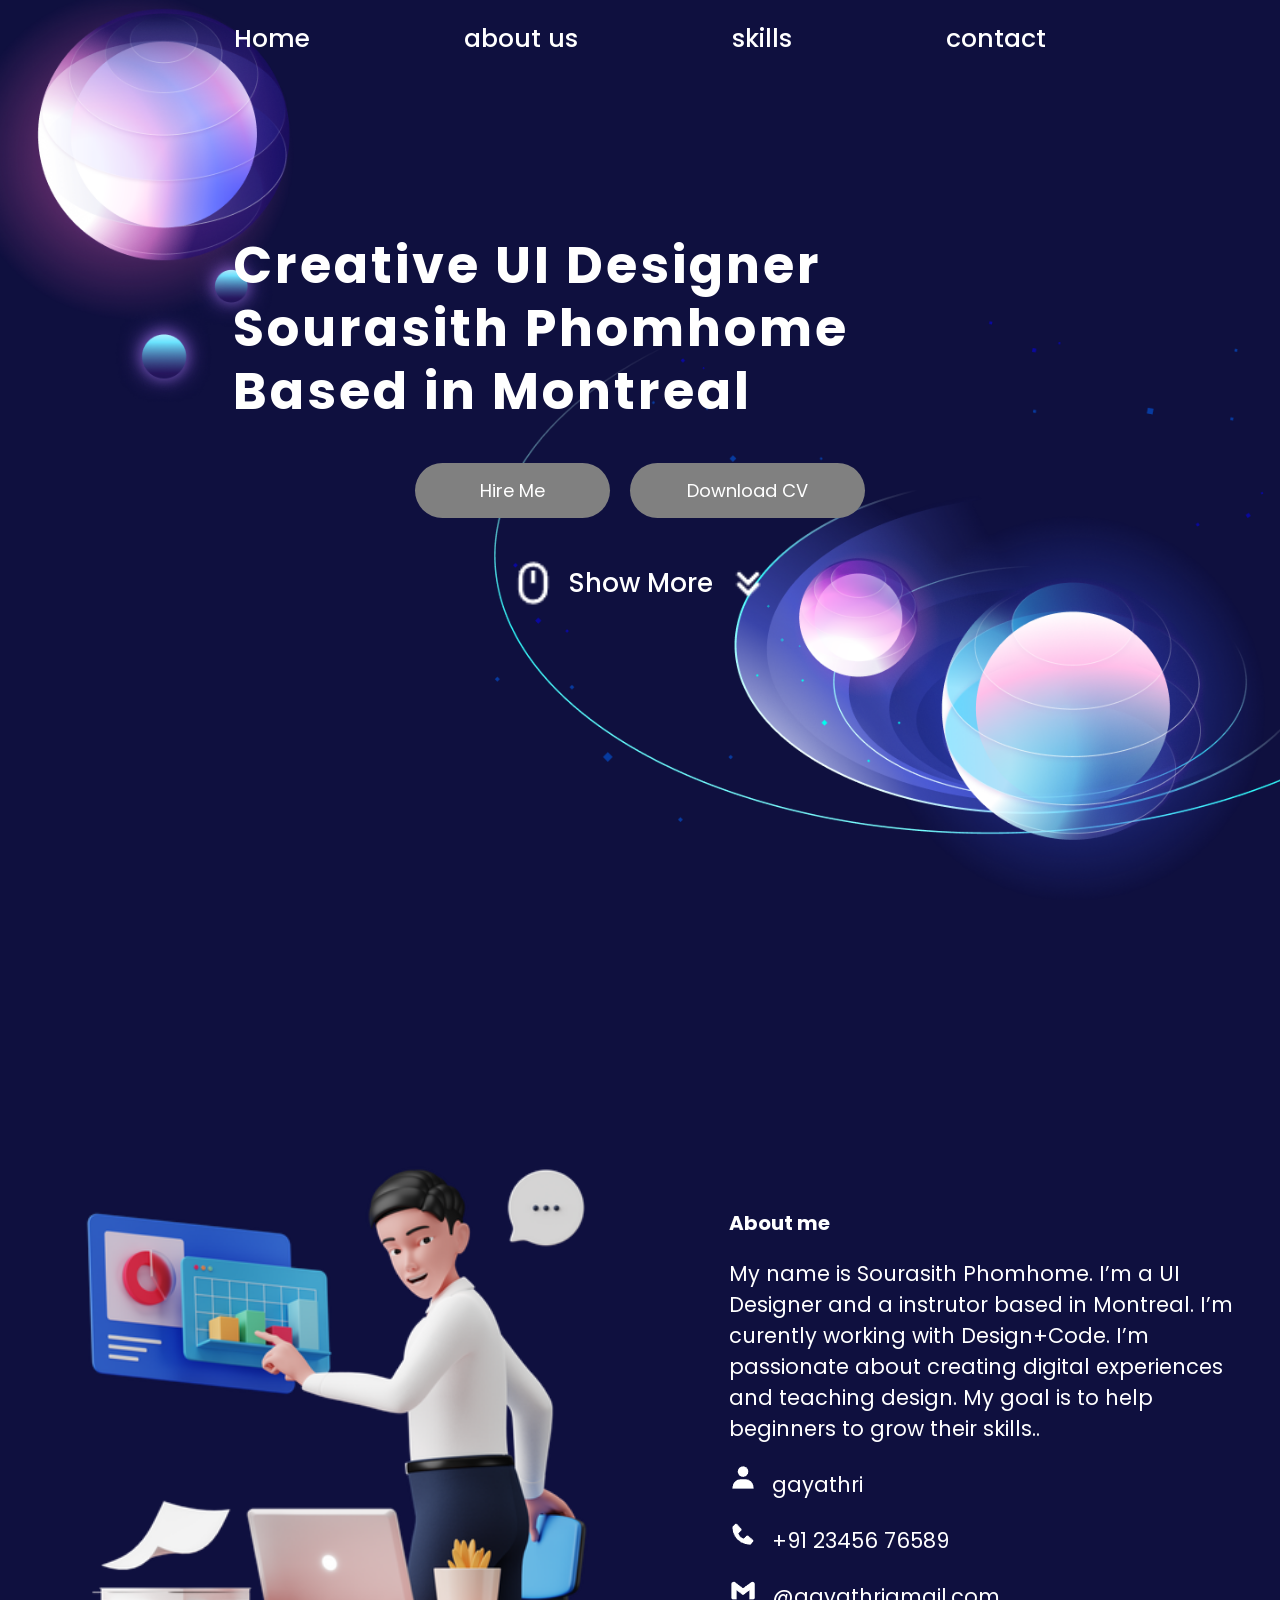
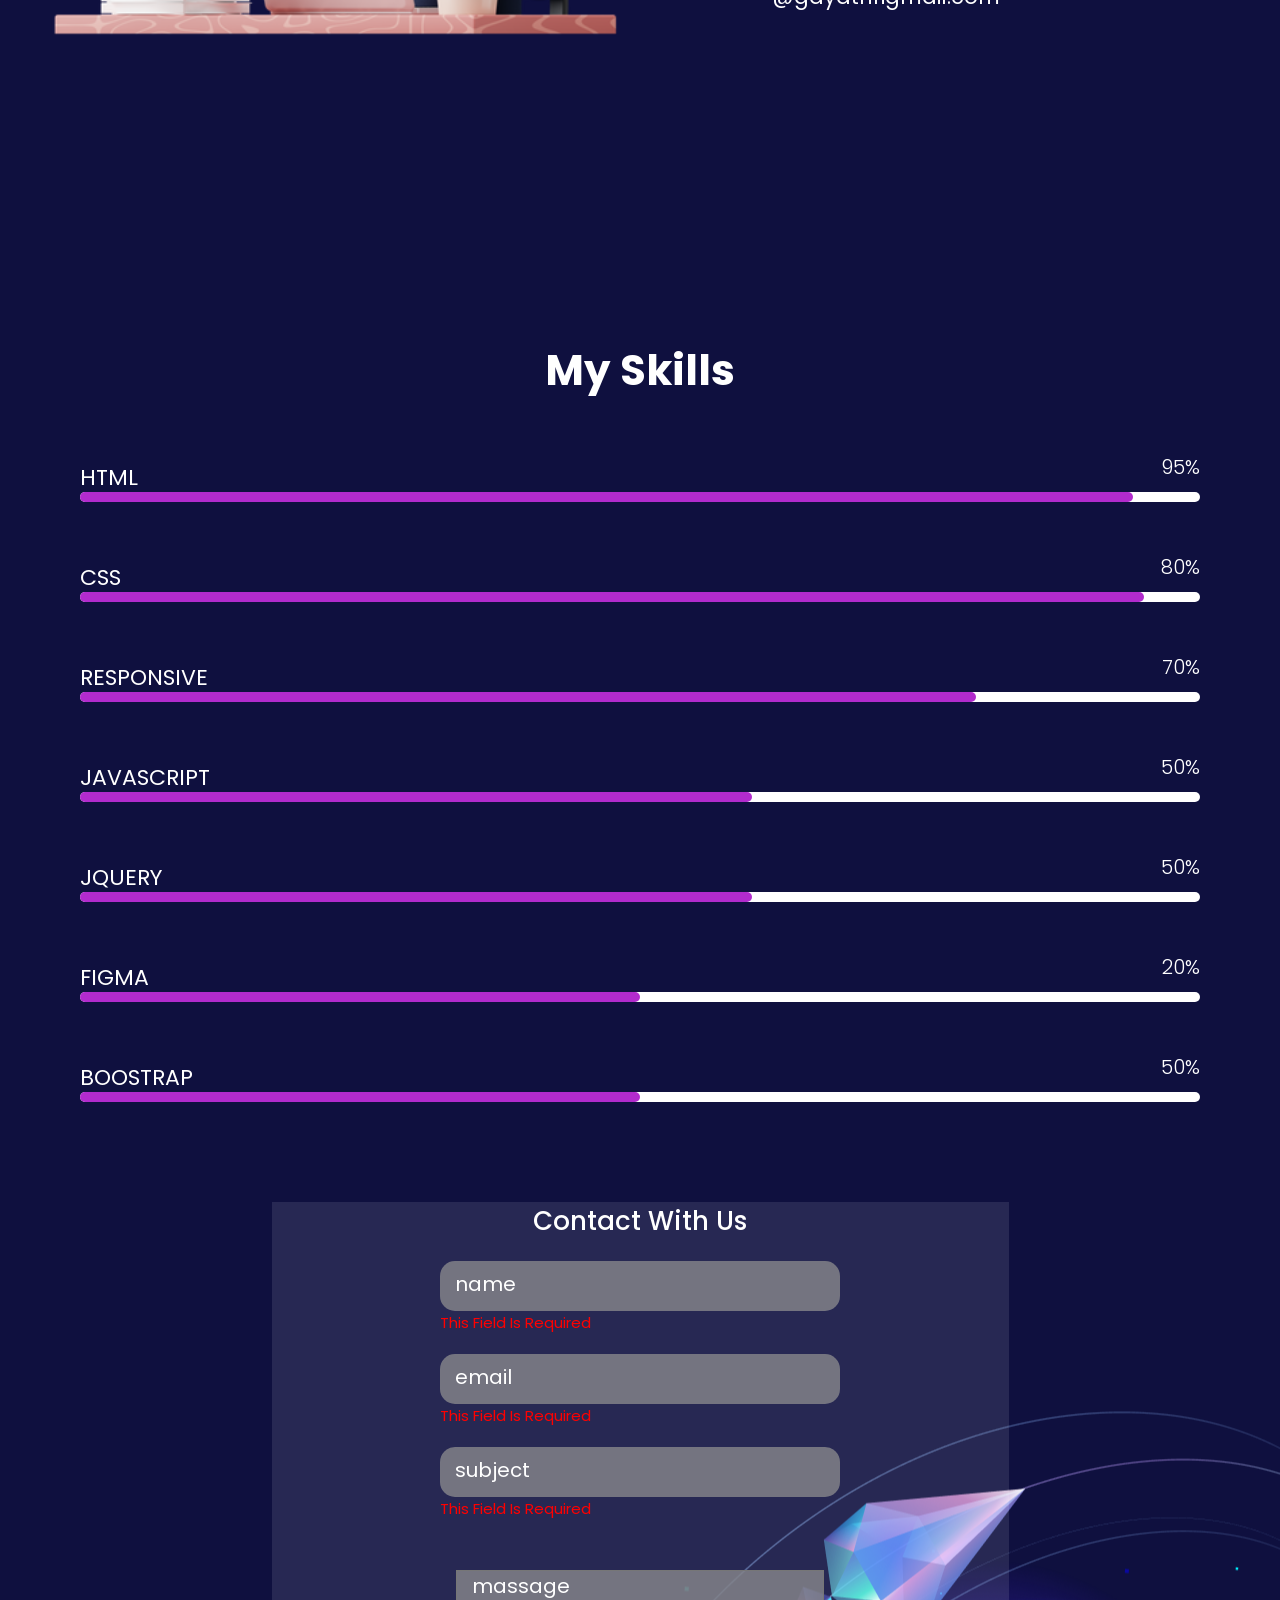
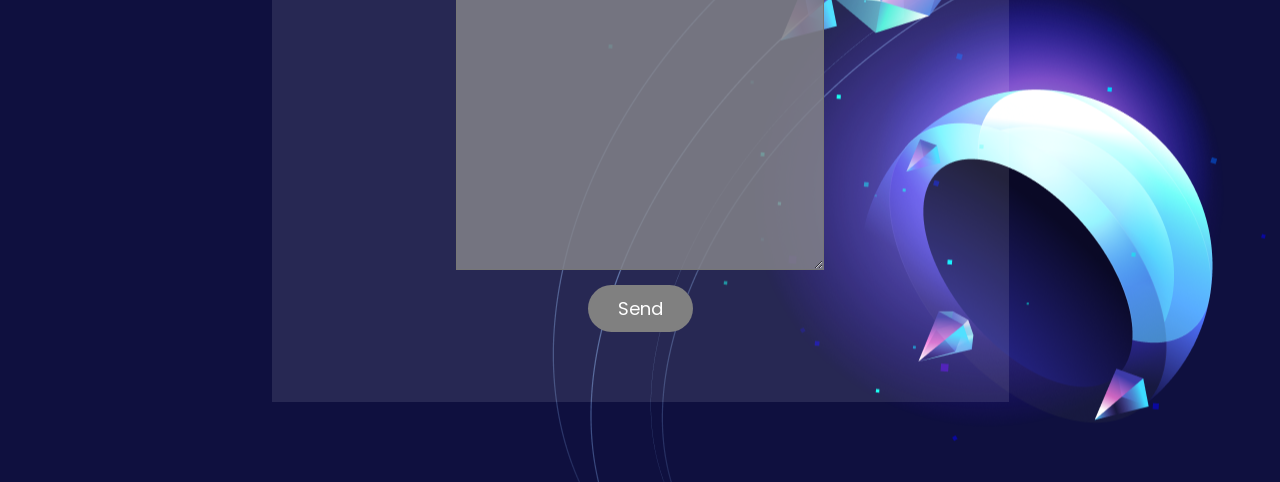
==== index.html @ 8f8fa0a3 "Add files via upload" ====
<!DOCTYPE html>
<html lang="en">

<head>
    <meta charset="UTF-8">
    <meta http-equiv="X-UA-Compatible" content="IE=edge">
    <meta name="viewport" content="width=device-width, initial-scale=1.0">
    <title>portfolio</title>
    <link rel="stylesheet" href="style.css">
    <link rel="stylesheet" href="responsive.css">
</head>

<body>
    <section class="header">
        <div class="home">
            <div class="logo"></div>
            <div class="nav-menu active">
                <div class="close">
                    <img src="image/x-regular-24.png" alt="">
                </div>
                <ul>
                    <li><a href="#home">Home</a></li>
                    <li><a href="aboutus.html">about us</a></li>
                    <li><a href="#skills">skills</a></li>
                    <li><a href="#contact">contact</a></li>
                </ul>
            </div>
            <div class="menu">
                <img src="image/menu-reg.png" alt="">
            </div>
        </div>
        <div class="home-heading">
            <h2>Creative UI Designer
                Sourasith Phomhome
                Based in Montreal</h2>
        </div>
        <div class="button">
            <button class="btn-1">hire me</button>
            <button>download CV</button>
        </div>
        <div class="show-more">
            <img src="image/mouse.png" alt="">
            <p>show more</p>
            <img src="image/arrow.png" alt="">
        </div>
    </section>
    <section class="about-us" id="aboutus">
        <div class="abt-sec">
            <div class="abt-img">
                <img src="image/businesssec img.png" alt="">
            </div>
            <div class="abt-text">
                <h6>About me</h6>
                <p>My name is Sourasith Phomhome. I’m a UI Designer and a instrutor based in Montreal. I’m curently
                    working with Design+Code. I’m passionate about creating digital experiences and teaching design. My
                    goal is to help beginners to grow their skills..
                </p>
                <div class="user-detail">
                    <div class="user">
                        <!-- <img src="image/user.png" alt=""> -->
                        <p>gayathri</p>
                    </div>
                    <div class="phone">
                        <!-- <img src="image/phone.png" alt=""> -->
                        <p>+91 23456 76589</p>
                    </div>
                    <div class="gmail">
                        <!-- <img src="image/gmail.png" alt=""> -->
                        <p>@gayathrigmail.com</p>
                    </div>
                </div>
            </div>
        </div>

    </section>
    <section class="skill" id="skills">
        <div class="heading">
            <h3>my skills</h3>
        </div>
        <div class="skill-full-detail">
            <!-- <div class="skills-detail">
                <div class="skill-logo">
                        <img src="image/skill-logo.png" alt="">
                        <div class="logos">
                            <img src="image/html-logo.png" alt="">
                            <img src="image/css-logo.png" alt="">
                            <img src="image/figma-logo.png" alt="">
                     
                        </div> 
                    </div>
            </div> -->
            <div class="total-skill">
                <div class="about-skill">
                    <h4>html</h4>
                    <span>95%</span>
                    <div class="line-bar"></div>
                    <div class="percentage-bar html-bar"></div>
                </div>
                <div class="about-skill">
                    <h4>css</h4>
                    <span>80%</span>
                    <div class="line-bar"></div>
                    <div class="percentage-bar css-bar"></div>
                </div>
                <div class="about-skill">
                    <h4>responsive</h4>
                    <span>70%</span>
                    <div class="line-bar"></div>
                    <div class="percentage-bar responsive-bar"></div>
                </div>
                <div class="about-skill">
                    <h4>javascript</h4>
                    <span>50%</span>
                    <div class="line-bar"></div>
                    <div class="percentage-bar javascript-bar"></div>
                </div>
                <div class="about-skill">
                    <h4>jQuery</h4>
                    <span>50%</span>
                    <div class="line-bar"></div>
                    <div class="percentage-bar jquery-bar"></div>
                </div>
                <div class="about-skill">
                    <h4>figma</h4>
                    <span>20%</span>
                    <div class="line-bar"></div>
                    <div class="percentage-bar figma-bar"></div>
                </div>
                <div class="about-skill">
                    <h4>boostrap</h4>
                    <span>50%</span>
                    <div class="line-bar"></div>
                    <div class="percentage-bar boostrap-bar"></div>
                </div>
            </div>
        </div>
        
    </section>
    <section class="contact-sec" id="contact">
        <div class="contact-detail">
            <p>contact with us</p>
            <div class="msg-detail">
                <div class="detail">
                    <input type="text" name="" id="first-name" placeholder="name">
                    <p id="first">this field is required</p>
                </div>
                <div class="detail">
                    <input type="email" name="" id="email" placeholder="email">
                    <p id="Email-add">this field is required</p>
                </div>
                <div class="detail">
                    <input type="text" name="" id="sub" placeholder="subject">
                    <p id="subject">this field is required</p>
                </div>
            </div>

            <div class="text-area">
                <textarea name="" id="" cols="30" rows="10" placeholder="massage"></textarea>
            </div>
            <div class="contact-btn">
                <button type="submit">send</button>
            </div>
        </div>

    </section>

    <script src="js/jquary.js"></script>
    <script src="js/main.js"> </script>

</body>

</html>
---- style.css ----
@font-face {
    font-family:"Poppins-Medium" ;
    src: url("font/Poppins/Poppins-Medium.ttf");
}
@font-face {
    font-family:"Poppins-Bold";
    src: url("font/Poppins/Poppins-Bold.ttf");
}
@font-face {
    font-family: "Poppins-Regular";
    src: url("font/Poppins/Poppins-Regular.ttf");
}
@font-face {
    font-family: "Poppins-Light";
    src: url("font/Poppins/Poppins-Light.ttf");
}
*{
    margin: 0;
    padding: 0;
    box-sizing: border-box;
}
body{
   background-color: #0F103F;
}
section{
    padding: 20px 100px;
}
.header{
    width: 100%;
    min-height: 100vh;
    background-image: url("image/Group\ 3437.png");
    background-repeat: no-repeat;
    background-position: center;
    background-size: cover;
}
.nav-menu ul{
    display: flex;
    align-items: center;
    justify-content: space-evenly;
}
.nav-menu ul li{
    display: inline-block;
}
.nav-menu ul li a{
    font-family:"Poppins-Medium" ;
    font-weight: 500;
    font-size: 25px;
    color: #ffffff;
    text-decoration: none;
}
.nav-menu ul li a:hover{
    color: #B22BCD;
}
.home-heading{
    margin:25rem 0px 0px 290px;
}
.home-heading h2{
    font-family:"Poppins-Bold";
    font-weight: 700;
    font-size: 65px;
    line-height: 80px;
    letter-spacing: 3px;
    color: #ffffff;
    width: 780px;  
    text-align: left;
}
.button{
    display: flex;
    justify-content: center;
    align-items: center;
}
.button .btn-1{
    padding:14px 65px;
}
.button button{
    font-family: "Poppins-Regular";
    font-weight: 400;
    font-size:18px;
    color: #ffffff;
    text-transform: capitalize;
    padding: 14px 57px;
    margin: 40px 10px;
    border-radius:30px ;
    border: none;
    background-color: grey;
}
.button button:hover{
    background:linear-gradient(to right, #C961DE, #2954A3);
}
.show-more{
    display: flex;
    align-items: center;
    justify-content: center;
    gap: 10px;
}
.show-more p{
    font-family:"Poppins-Medium" ;
    font-weight: 500;
    font-size: 26px;
    color: #ffffff;
    text-transform: capitalize;
}
.show-more img{
    width: 60px;
}
.about-us{
    padding: 60px 100px;
}
.abt-sec{
    display: flex;
    align-items: center;
    justify-content: center;
    gap:90px;
}
.abt-img img{
    width: 80%;
    height: 895px;
    object-fit: contain;
}
.abt-text h6{
    font-family:"Poppins-Bold";
    font-weight: 700;
    font-size: 20px;
    color: #ffffff;
}
.abt-text p{
    font-family: "Poppins-Regular";
    font-weight: 400;
    font-size:26px;
    color: #ffffff; 
    width: 631px;
    padding-top: 20px;
}
.detail{
    padding-top: 20px;
}
.user-detail p{
    font-family: "Poppins-Regular";
    font-weight: 400;
    font-size:26px;
    color: #ffffff; 
}
.detail img{
    width: 40px;
    display: inline-block;
   
}
.user p::before{
    content: url("image/user.png");
    display: inline-block;
    margin-right: 15px;
}
.phone p::before{
    content: url("image/phone.png");
    display: inline-block;
    margin-right: 15px;
}
.gmail p::before{
    content: url("image/gmail.png");
    display: inline-block;
    margin-right: 15px;
}
.skill{
    width: 100%;
    padding: 20px 100px 80px;
}
.skills-detail{
    padding: 0 100px;
}
.skills-detail h4, span{
    font-family:"Poppins-Light";
    font-weight: 300;
    font-size:26px;
    color: #ffffff; 
    text-transform:uppercase;
    margin-bottom: 20px;
}
.about-skill{
   display: flex;
   align-items: center;
   justify-content: space-between;
   margin-top: 50px;
   position: relative;
}
.line-bar{
   position:absolute;
   left: 0;
   bottom: 0;
   width: 100%;
   height: 10px;
   background-color: #ffffff;
   border-radius: 10px;
}
.percentage-bar{
    position:absolute;
    left: 0;
    bottom: 0;
    background-color: #B22BCD;
    border-radius: 10px;
    width: 100%;
    height: 10px;
}
.html-bar{
    width: 94%;
}
.css-bar{
    width: 95%;
}
.jquery-bar{
    width: 60%;
}
.responsive-bar{
    width: 80%;
}
.javascript-bar{
    width: 60%;
}
.figma-bar{
    width: 50%;
}
.boostrap-bar{
    width: 50%;
}
.heading h3{
    font-family:"Poppins-Bold";
    font-weight: 700;
    font-size: 42px;
    color: #ffffff;
    text-transform: capitalize;
    text-align: center;
}
.contact-sec{
    width: 100%;
    min-height: 100vh;
    padding: 20px 100px;
    background-image: url("image/bottom.png");
    background-repeat: no-repeat;
    background-position: right;
}
.contact-detail{
    margin: auto;
    width: 900px;
    height: 800px;
    background:rgba(255,255,255,0.1);
    /* backdrop-filter: blur(10px); */
    /* box-shadow: ; */
}

.contact-detail p{
    display: flex;
    align-items: center;
    justify-content: center;
    text-align: center;
    /* padding: 50px 0px 50px 0px; */
    font-family:"Poppins-Medium" ;
    font-weight: 500;
    font-size: 26px;
    color: #ffffff;
    text-transform: capitalize;
}
.detail p{
    display: flex;
    justify-content: flex-start;
    font-family:"Poppins-Medium" ;
    font-weight: 500;
    font-size: 21px;
    color:red;
    text-align: left;
}
.msg-detail{
    display: grid;
    align-items: center;
    justify-content: center;
    /* gap: 40px; */
}
.msg-detail input{
    
    width: 400px;
    height: 50px;
    border-radius: 15px;
    outline: none;
    border: none;
    background-color: rgba(132, 132, 137, 0.841);
    
}
.contact-detail input::placeholder{
    padding-left: 15px;
    font-family: "Poppins-Regular";
    font-weight: 400;
    font-size:20px;
    color: #ffffff;
}
.text-area{
    display: flex;
    align-items: center;
    justify-content: center;
    margin-top: 50px;
    
    /* padding: 20px 100px; */
}
.text-area textarea{
    width: 50%;
    height: 300px;
    outline: none;
    background-color: rgba(132, 132, 137, 0.841);
    color: #ffffff;
}
.text-area textarea::placeholder{
    padding-left: 15px;
    font-family: "Poppins-Regular";
    font-weight: 400;
    font-size:20px;
    color: #ffffff;
}
.contact-btn{
    display: flex;
    align-items: center;
    justify-content: center;
    margin-top: 15px;
}
.contact-btn button{
    font-family: "Poppins-Regular";
    font-weight: 400;
    font-size:18px;
    color: #ffffff;
    text-transform: capitalize;
    padding: 10px 30px;
    border-radius:30px ;
    border: none;
    background-color: grey;
}
.contact-btn button:hover{
    background:linear-gradient(to right, #C961DE, #2954A3);
}
.msg-detail p{
    font-size: 15px;
    font-family: "Poppins-Regular";
    font-weight: 400;
    margin: 0px;
}
.close,.menu{
    display: none;
}
/* .skill-logo{
    position: relative;
   left: 300px;
}
.skill-logo img{
   width: 300px;
   height: 200px;
   background-color: #2954A3;
   
}
.logos img{
    width: 300px;
    height: 200px;
    background-color: #2954A3;
    position: absolute;
 } */
.about-skill h4{
    font-family: "Poppins-Regular";
    font-weight: 400;
    font-size: 22px;
    color: #ffffff;
    text-transform: uppercase;
}
---- responsive.css ----
@media screen and (max-width:1440px) {
    section {
        padding: 20px 80px;
    }
    .home-heading {
        margin: 11rem 0px 0px 153px;
    }
    .home-heading h2{
        font-size: 51px;
        line-height: 63px;
    }
    .show-more img {
        width: 50px;
    }
    .about-us {
        padding: 60px 80px;
    }
    .abt-img img {
        width: 609px;
    }
    .abt-text p {
        font-size: 21px;
        width: 521px;
    }
    .skill {
        padding: 20px 80px 80px;
    }
    .skills-detail h4, span{
        font-size: 20px;
    }
    .contact-sec {
        padding: 20px 80px;
    }
    .contact-detail {
        width: 737px;
    }
}
@media screen and (max-width:1200px) {
    section {
        padding: 20px 50px;
    }
    .home-heading {
        margin: 9rem 0px 0px 123px;
    }
    .nav-menu ul li a{
        font-size: 19px;
    }
    .home-heading h2 {
        font-size: 50px;
        line-height: 63px;
    }
    .button .btn-1 {
        padding: 14px 57px;
    }
    .button button{
        padding: 14px 33px;
    }
    .about-us {
        padding: 60px 50px;
    }
    .abt-img img {
        width: 413px;
    }
    .abt-text p {
        font-size: 19px;
        width: 421px;
    }
    .about-skill{
        margin-top: 31px;
    }
    .contact-sec {
        padding: 20px 60px;
    }
    .contact-detail {
        width: 658px;
    }
}
@media screen and (max-width:991px) {
    section {
        padding: 20px 30px;
    }
    .home-heading h2 {
        font-size: 40px;
        line-height: 50px;
        width: 503px;
    } 
    .button button {
        padding: 10px 24px;
    }
    .button .btn-1 {
        padding: 10px 49px;
    }
    .home-heading {
        margin: 65px 0px 0px 123px;
    }
    .show-more img {
        width: 30px;
    }
    .show-more p {
        font-size: 20px;
    }
    .about-us {
        padding: 28px 30px;
    }
    .abt-img img {
        width: 313px;
        height: 300px;
    }
    .abt-text p {
        font-size: 17px;
        width: 333px;
    }
    .abt-sec {
        gap: 70px;
    }
    .skill {
        padding: 20px 43px 80px;
    }
    .contact-sec{
        background-position: center;
    }
    .contact-detail {
        width: 458px;
    }
    .text-area{
        padding: 20px 37px;
        margin-top:10px;
    }
    .text-area textarea {
        width: 100%
    }
    .msg-detail input {
        width: 363px;
    }
}
@media screen and (max-width:650px) {
    section {
        padding: 20px 15px;
    }
    .home-heading h2 {
        font-size: 35px;
        line-height: 46px;
        width: 100%;
        text-align: center;
    }
    .home-heading {
        margin: 0;
    }
    .button .btn-1 {
        padding: 10px 19px;
    }
    .abt-sec {
        flex-direction: column-reverse;
    }
    .abt-text h6{
        text-align: center;
    }
    .abt-text p {
        font-size: 17px;
        width: 100%;
    }
    .about-skill h4 {
        font-size: 15px;
    }
    .detail {
        padding-top: 15px;
    }
    .abt-img img {
        width: 100%;
        height: 100%;
    }
    .skill {
        padding: 20px 20px 80px;
    }
    .contact-sec {
        padding: 20px 15px;
    }
    .contact-detail {
        width: 100%;
        padding: 0 20px;
    }
    .msg-detail input {
        width: 100%;
    }
    .msg-detail {
        gap: 20px;
        display: grid;
        justify-content: normal;
    }
    .text-area {
        margin-top: 45px;
        padding: 0px;
    }

    /* .nav-menu{
        display: none;
    } */
     .close, .menu{
        display:block;
        float: right;
    }
    .nav-menu{
        width: 350px;
        height: 100vh;
        position: fixed;
        right: 0px;
        top: 0px;
        transition: .5s ease-out;
        background-color:#ffffff;
    } 
    .nav-menu ul li{
        margin-left: 0px;
    }
    .nav-menu.active{
        right: -360px;
    } 
    .contact-detail input::placeholder{
        font-size:13px;
    }
}
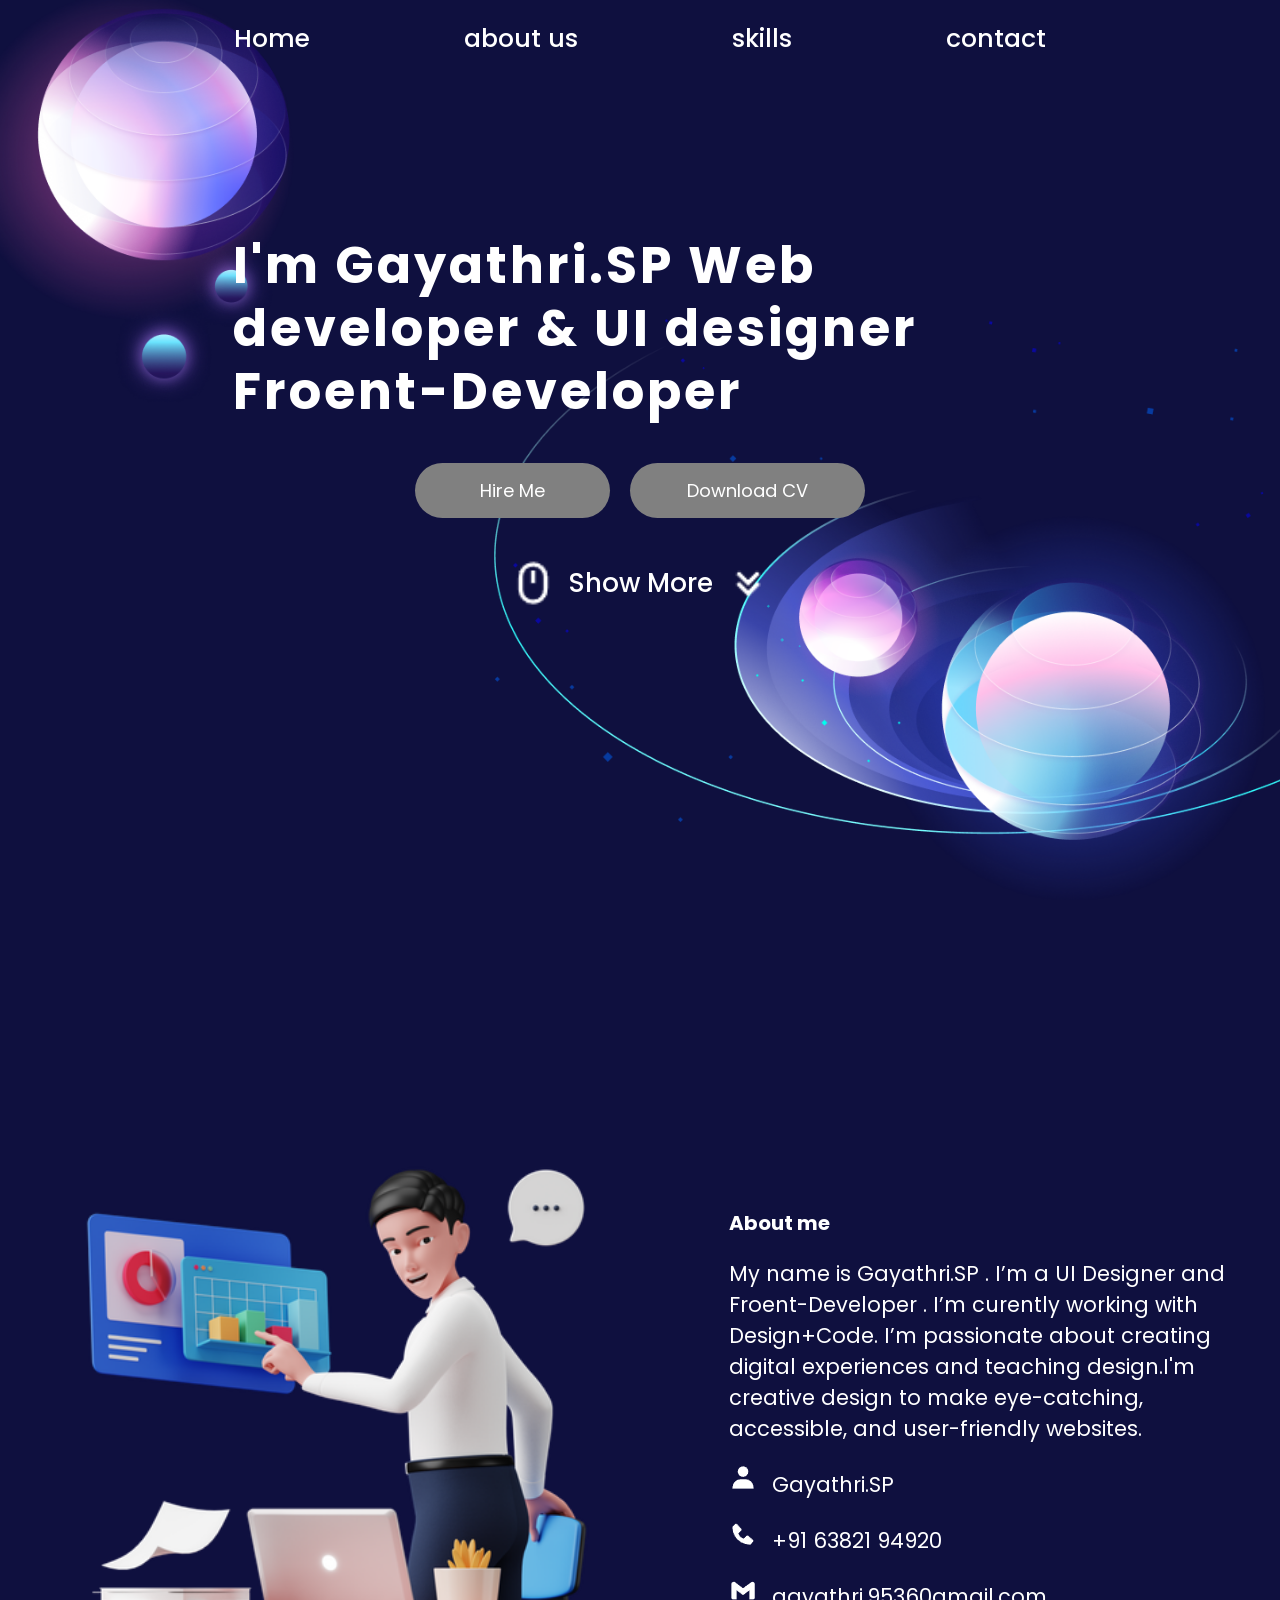
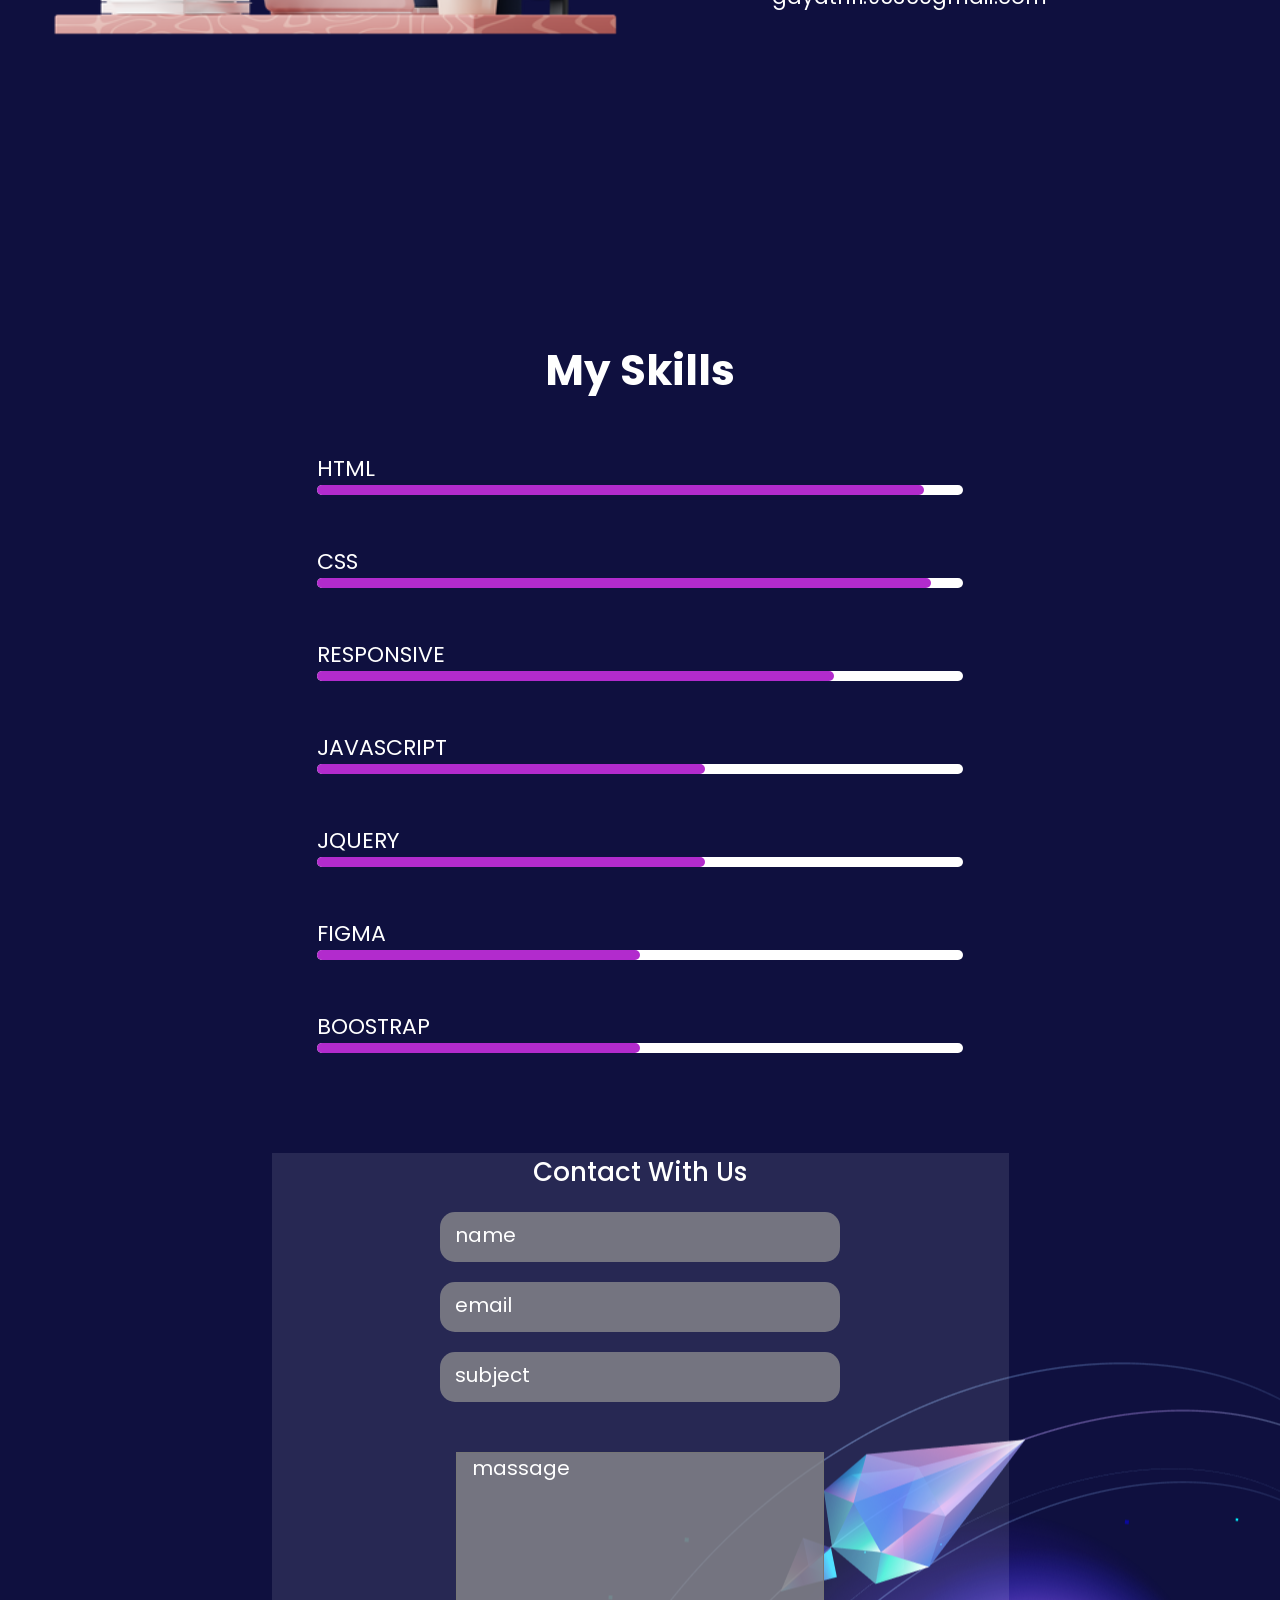
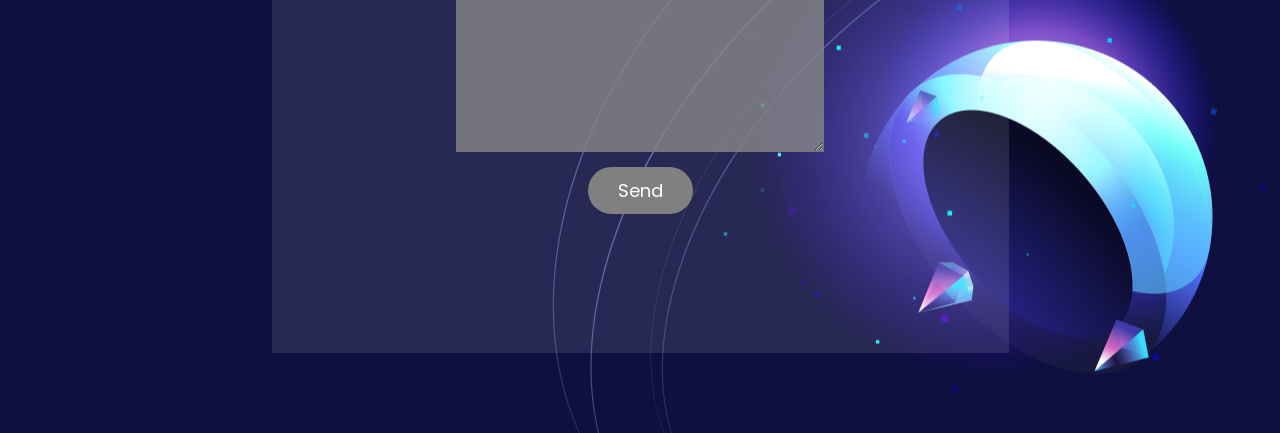
==== commit 62348bb8: "Add files via upload" ====
--- a/index.html
+++ b/index.html
@@ -20,7 +20,7 @@
                 </div>
                 <ul>
                     <li><a href="#home">Home</a></li>
-                    <li><a href="aboutus.html">about us</a></li>
+                    <li><a href="#aboutus">about us</a></li>
                     <li><a href="#skills">skills</a></li>
                     <li><a href="#contact">contact</a></li>
                 </ul>
@@ -30,13 +30,13 @@
             </div>
         </div>
         <div class="home-heading">
-            <h2>Creative UI Designer
-                Sourasith Phomhome
-                Based in Montreal</h2>
+            <h2>I'm Gayathri.SP Web developer &
+                UI designer  Froent-Developer</h2>
         </div>
         <div class="button">
-            <button class="btn-1">hire me</button>
-            <button>download CV</button>
+            <button class="btn-1"><a href="mailto:gayathri.953602gmail.com">hire me </a></button>
+            
+            <button><a href="Gayathri.SP Resume.pdf" download="Gayathri.SP Resume">download CV</a></button>
         </div>
         <div class="show-more">
             <img src="image/mouse.png" alt="">
@@ -51,22 +51,22 @@
             </div>
             <div class="abt-text">
                 <h6>About me</h6>
-                <p>My name is Sourasith Phomhome. I’m a UI Designer and a instrutor based in Montreal. I’m curently
-                    working with Design+Code. I’m passionate about creating digital experiences and teaching design. My
-                    goal is to help beginners to grow their skills..
+                <p>My name is Gayathri.SP . I’m a UI Designer and  Froent-Developer . I’m curently
+                    working with Design+Code. I’m passionate about creating digital experiences and teaching design.I'm 
+                    creative design to make eye-catching, accessible, and user-friendly websites.
                 </p>
                 <div class="user-detail">
                     <div class="user">
                         <!-- <img src="image/user.png" alt=""> -->
-                        <p>gayathri</p>
+                        <p>Gayathri.SP</p>
                     </div>
                     <div class="phone">
                         <!-- <img src="image/phone.png" alt=""> -->
-                        <p>+91 23456 76589</p>
+                        <p>+91 63821 94920</p>
                     </div>
                     <div class="gmail">
                         <!-- <img src="image/gmail.png" alt=""> -->
-                        <p>@gayathrigmail.com</p>
+                        <p>gayathri.95360gmail.com</p>
                     </div>
                 </div>
             </div>
@@ -92,43 +92,43 @@
             <div class="total-skill">
                 <div class="about-skill">
                     <h4>html</h4>
-                    <span>95%</span>
+                    <span></span>
                     <div class="line-bar"></div>
                     <div class="percentage-bar html-bar"></div>
                 </div>
                 <div class="about-skill">
                     <h4>css</h4>
-                    <span>80%</span>
+                    <span></span>
                     <div class="line-bar"></div>
                     <div class="percentage-bar css-bar"></div>
                 </div>
                 <div class="about-skill">
                     <h4>responsive</h4>
-                    <span>70%</span>
+                    <span></span>
                     <div class="line-bar"></div>
                     <div class="percentage-bar responsive-bar"></div>
                 </div>
                 <div class="about-skill">
                     <h4>javascript</h4>
-                    <span>50%</span>
+                    <span></span>
                     <div class="line-bar"></div>
                     <div class="percentage-bar javascript-bar"></div>
                 </div>
                 <div class="about-skill">
                     <h4>jQuery</h4>
-                    <span>50%</span>
+                    <span></span>
                     <div class="line-bar"></div>
                     <div class="percentage-bar jquery-bar"></div>
                 </div>
                 <div class="about-skill">
                     <h4>figma</h4>
-                    <span>20%</span>
+                    <span></span>
                     <div class="line-bar"></div>
                     <div class="percentage-bar figma-bar"></div>
                 </div>
                 <div class="about-skill">
                     <h4>boostrap</h4>
-                    <span>50%</span>
+                    <span></span>
                     <div class="line-bar"></div>
                     <div class="percentage-bar boostrap-bar"></div>
                 </div>
--- a/style.css
+++ b/style.css
@@ -14,10 +14,12 @@
     font-family: "Poppins-Light";
     src: url("font/Poppins/Poppins-Light.ttf");
 }
+
 *{
     margin: 0;
     padding: 0;
     box-sizing: border-box;
+    list-style: none;
 }
 body{
    background-color: #0F103F;
@@ -73,17 +75,26 @@
     padding:14px 65px;
 }
 .button button{
-    font-family: "Poppins-Regular";
+    /* font-family: "Poppins-Regular";
     font-weight: 400;
     font-size:18px;
     color: #ffffff;
-    text-transform: capitalize;
+    text-transform: capitalize; */
     padding: 14px 57px;
     margin: 40px 10px;
     border-radius:30px ;
     border: none;
     background-color: grey;
 }
+.button button a{
+    font-family: "Poppins-Regular";
+    font-weight: 400;
+    font-size:18px;
+    color: #ffffff;
+    text-transform: capitalize;
+    text-decoration: none;
+   
+}
 .button button:hover{
     background:linear-gradient(to right, #C961DE, #2954A3);
 }
@@ -161,8 +172,9 @@
     margin-right: 15px;
 }
 .skill{
-    width: 100%;
+    width: 63%;
     padding: 20px 100px 80px;
+    margin: auto;
 }
 .skills-detail{
     padding: 0 100px;
@@ -363,4 +375,5 @@
     font-size: 22px;
     color: #ffffff;
     text-transform: uppercase;
-}
+    padding-bottom: 10px;
+}
--- a/responsive.css
+++ b/responsive.css
@@ -142,6 +142,7 @@
         line-height: 46px;
         width: 100%;
         text-align: center;
+        margin-top: 50px;
     }
     .home-heading {
         margin: 0;
@@ -170,6 +171,7 @@
         height: 100%;
     }
     .skill {
+        width: 100%;
         padding: 20px 20px 80px;
     }
     .contact-sec {
@@ -208,8 +210,19 @@
         transition: .5s ease-out;
         background-color:#ffffff;
     } 
+    .nav-menu ul{
+        display: flex;
+        flex-direction: column;
+        align-items: center;
+        justify-content: space-evenly;
+        row-gap: 30px;
+        padding: 50px;
+    }
     .nav-menu ul li{
         margin-left: 0px;
+    }
+    .nav-menu ul li a{
+        color: blue;
     }
     .nav-menu.active{
         right: -360px;
@@ -217,4 +230,11 @@
     .contact-detail input::placeholder{
         font-size:13px;
     }
+    .header {
+        min-height: 46vh;
+    }
+    .contact-sec {
+        width: 100%;
+        min-height: 43vh;
+    }
 }
